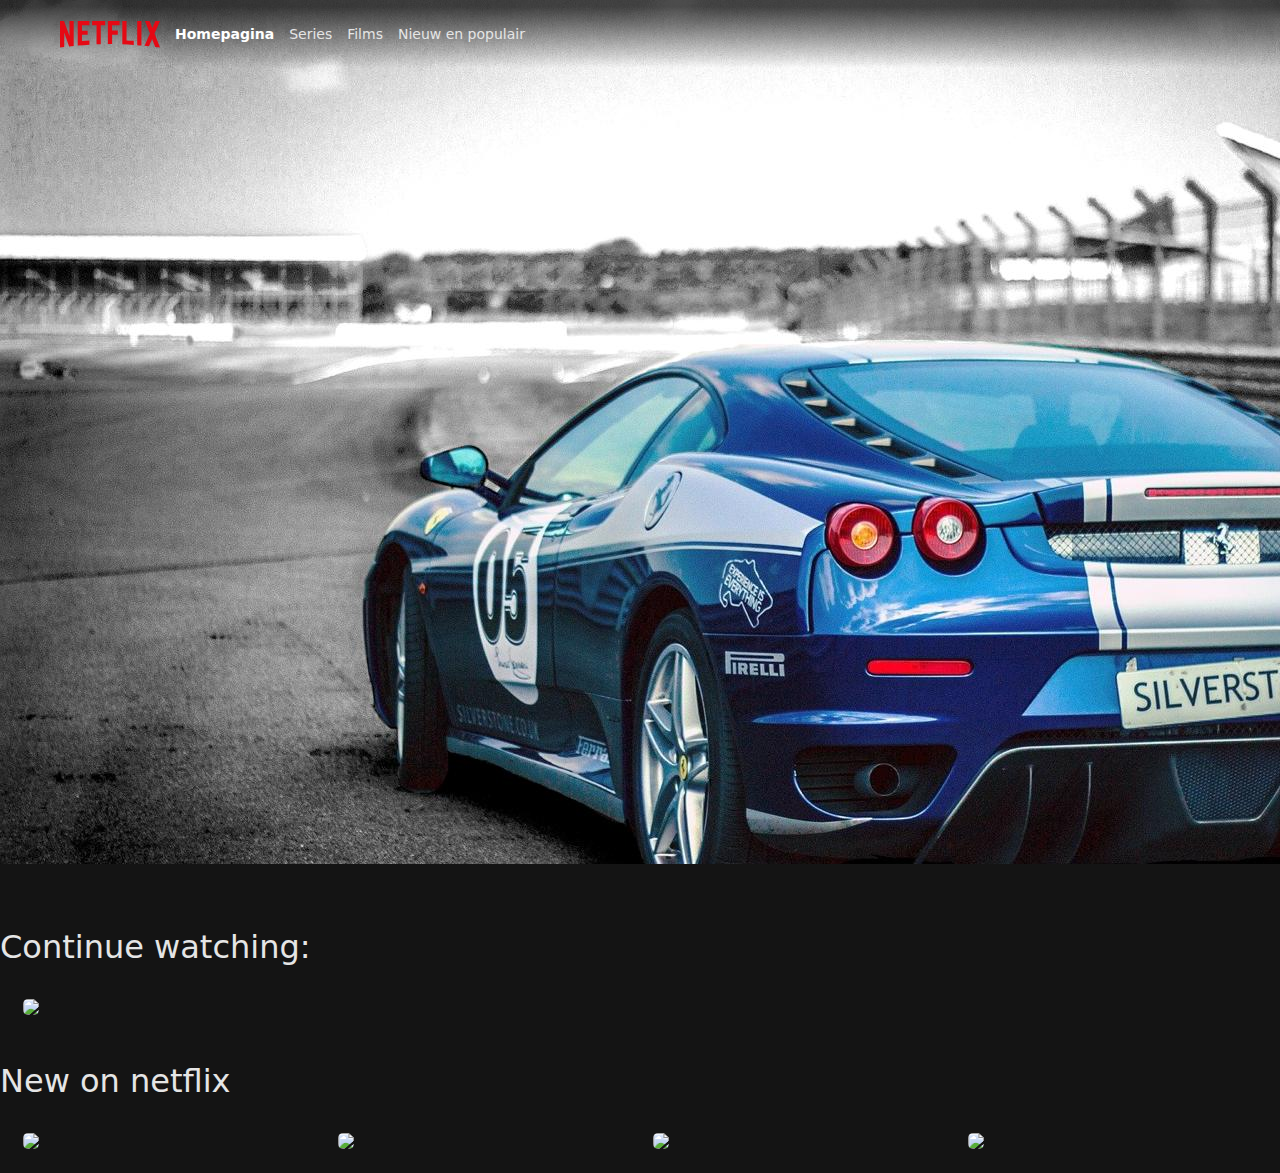
==== index.html @ 58ff9c5e "Merge branch 'main' of https://github.com/twin1nap/netflix_clone" ====
<!DOCTYPE html>
<html lang="en">

<head>
  <meta charset="UTF-8">
  <meta name="viewport" content="width=device-width, initial-scale=1.0">
  <title>Nepflix(jorannap.nl)</title>
  <link rel="stylesheet" href="css/style.css">
  <link href="https://cdn.jsdelivr.net/npm/bootstrap@5.3.3/dist/css/bootstrap.min.css" rel="stylesheet"
    integrity="sha384-QWTKZyjpPEjISv5WaRU9OFeRpok6YctnYmDr5pNlyT2bRjXh0JMhjY6hW+ALEwIH" crossorigin="anonymous">
  <link rel="icon" href="https://assets.nflxext.com/us/ffe/siteui/common/icons/nficon2023.ico">
</head>
<script src="https://cdn.jsdelivr.net/npm/bootstrap@5.3.3/dist/js/bootstrap.bundle.min.js" integrity="sha384-YvpcrYf0tY3lHB60NNkmXc5s9fDVZLESaAA55NDzOxhy9GkcIdslK1eN7N6jIeHz" crossorigin="anonymous"></script>

<body>
 <header>
    <nav>
        <a class="NavBarItem" href="../index.html"><img src="img/Netflix_logo.svg" alt=""></a>
        <a class="NavBarItem active" href="../index.html">Homepagina</a>
        <a class="NavBarItem" href="/Series/">Series</a>
        <a class="NavBarItem" href="Films/">Films</a>
        <a class="NavBarItem" href="/Nieuw&Polulair/">Nieuw en populair</a>

        
        
    </nav>
</header>
    <main class="main">
    </main>


  <h2>Continue watching:</h2>
  <div class="scroll-container">

    <a href="/player/index.html"><img src="https://occ-0-769-1490.1.nflxso.net/dnm/api/v6/Qs00mKCpRvrkl3HZAN5KwEL1kpE/[base64].webp?r=686"></a>
    <!-- <a href=""><img src="https://occ-0-769-1490.1.nflxso.net/dnm/api/v6/Qs00mKCpRvrkl3HZAN5KwEL1kpE/AAAABQAKgh8FkBehjq8VkQ8tlylwyK8IaPoX--cpp4GOUSpOG7ciz84zVwuUGQFCa-FRBaUJvj4pzecvG3KMAVx7PYoFDHYNQ7kr3sM.webp?r=1ac" alt=""></a>
    <a href="/player/index.html"><img src="https://occ-0-769-1490.1.nflxso.net/dnm/api/v6/Qs00mKCpRvrkl3HZAN5KwEL1kpE/[base64].webp?r=686"></a>
    <a href=""><img src="https://occ-0-769-1490.1.nflxso.net/dnm/api/v6/Qs00mKCpRvrkl3HZAN5KwEL1kpE/AAAABQAKgh8FkBehjq8VkQ8tlylwyK8IaPoX--cpp4GOUSpOG7ciz84zVwuUGQFCa-FRBaUJvj4pzecvG3KMAVx7PYoFDHYNQ7kr3sM.webp?r=1ac" alt=""></a>
    <a href="/player/index.html"><img src="https://occ-0-769-1490.1.nflxso.net/dnm/api/v6/Qs00mKCpRvrkl3HZAN5KwEL1kpE/[base64].webp?r=686"></a>
    <a href=""><img src="https://occ-0-769-1490.1.nflxso.net/dnm/api/v6/Qs00mKCpRvrkl3HZAN5KwEL1kpE/AAAABQAKgh8FkBehjq8VkQ8tlylwyK8IaPoX--cpp4GOUSpOG7ciz84zVwuUGQFCa-FRBaUJvj4pzecvG3KMAVx7PYoFDHYNQ7kr3sM.webp?r=1ac" alt=""></a>
    <a href="/player/index.html"><img src="https://occ-0-769-1490.1.nflxso.net/dnm/api/v6/Qs00mKCpRvrkl3HZAN5KwEL1kpE/[base64].webp?r=686"></a>
    <a href=""><img src="https://occ-0-769-1490.1.nflxso.net/dnm/api/v6/Qs00mKCpRvrkl3HZAN5KwEL1kpE/AAAABQAKgh8FkBehjq8VkQ8tlylwyK8IaPoX--cpp4GOUSpOG7ciz84zVwuUGQFCa-FRBaUJvj4pzecvG3KMAVx7PYoFDHYNQ7kr3sM.webp?r=1ac" alt=""></a> -->
</div>
<br>
<h2>New on netflix</h2>
<div class="scroll-container">
    <a href="/player/index.html"><img src="https://occ-0-769-1490.1.nflxso.net/dnm/api/v6/Qs00mKCpRvrkl3HZAN5KwEL1kpE/[base64].webp?r=686"></a>
    <a href=""><img src="https://occ-0-769-1490.1.nflxso.net/dnm/api/v6/Qs00mKCpRvrkl3HZAN5KwEL1kpE/AAAABQAKgh8FkBehjq8VkQ8tlylwyK8IaPoX--cpp4GOUSpOG7ciz84zVwuUGQFCa-FRBaUJvj4pzecvG3KMAVx7PYoFDHYNQ7kr3sM.webp?r=1ac" alt=""></a>
    <a href="/player/index.html"><img src="https://occ-0-769-1490.1.nflxso.net/dnm/api/v6/Qs00mKCpRvrkl3HZAN5KwEL1kpE/[base64].webp?r=686"></a>
    <a href=""><img src="https://occ-0-769-1490.1.nflxso.net/dnm/api/v6/Qs00mKCpRvrkl3HZAN5KwEL1kpE/AAAABQAKgh8FkBehjq8VkQ8tlylwyK8IaPoX--cpp4GOUSpOG7ciz84zVwuUGQFCa-FRBaUJvj4pzecvG3KMAVx7PYoFDHYNQ7kr3sM.webp?r=1ac" alt=""></a>
    <a href="/player/index.html"><img src="https://occ-0-769-1490.1.nflxso.net/dnm/api/v6/Qs00mKCpRvrkl3HZAN5KwEL1kpE/[base64].webp?r=686"></a>
    <a href=""><img src="https://occ-0-769-1490.1.nflxso.net/dnm/api/v6/Qs00mKCpRvrkl3HZAN5KwEL1kpE/AAAABQAKgh8FkBehjq8VkQ8tlylwyK8IaPoX--cpp4GOUSpOG7ciz84zVwuUGQFCa-FRBaUJvj4pzecvG3KMAVx7PYoFDHYNQ7kr3sM.webp?r=1ac" alt=""></a>
    <a href="/player/index.html"><img src="https://occ-0-769-1490.1.nflxso.net/dnm/api/v6/Qs00mKCpRvrkl3HZAN5KwEL1kpE/[base64].webp?r=686"></a>
    <a href=""><img src="https://occ-0-769-1490.1.nflxso.net/dnm/api/v6/Qs00mKCpRvrkl3HZAN5KwEL1kpE/AAAABQAKgh8FkBehjq8VkQ8tlylwyK8IaPoX--cpp4GOUSpOG7ciz84zVwuUGQFCa-FRBaUJvj4pzecvG3KMAVx7PYoFDHYNQ7kr3sM.webp?r=1ac" alt=""></a>
</div>
    <!-- <img src="https://placehold.co/400">
    <img src="https://placehold.co/400">
    <img src="https://placehold.co/400">
    <img src="https://placehold.co/400">
    <img src="https://placehold.co/400">
    <img src="https://placehold.co/400"> 
  </div>
  <br>
  <h2>New on Netflix:</h2>
  <div class="scroll-container">
    <img src="https://placehold.co/400">
    <img src="https://placehold.co/400">
    <img src="https://placehold.co/400">
    <img src="https://placehold.co/400">
    <img src="https://placehold.co/400">
    <img src="https://placehold.co/400">
    <img src="https://placehold.co/400">
    <img src="https://placehold.co/400">
    <img src="https://placehold.co/400">
    <img src="https://placehold.co/400"> -->






</body>

</html>
---- css/style.css ----
html {
    font-family: "Netflix-sans";
}
html body{
    background-color: #141414;
    color: #e5e5e5;
}
#player{
    width: 100%;
}
@font-face {
    font-family: 'Netflix-sans';
    src: url('/fonts/NetflixSans-Regular.otf')
}

body header{
    font-size: 14px;
    background-image: url(/img/20210618_114823761_iOS.jpg);
    height: 864px;
}
header nav{
    align-items: center;
    padding: 0 60px;
    background-image: linear-gradient(180deg, rgba(0, 0, 0, .7) 10%, transparent);
    height: 68px;
    
}
nav a{
    color: #e5e5e5;
    font-size: 14px;
    text-decoration: none;
    
}
nav a.active{
    color: #ffffff;
    font-weight: bold;
}

div.scroll-container {
    /* background-color: #333; */
    padding: 10px;
    display: flex;
    /* width: 100%; */
    overflow-x: auto; 
}

div.scroll-container a {
    padding: 10px;
    max-width: 100%;
    width: 230.125px;
    margin: 0 3px;
    
    /* background-image: url(https://occ-0-769-1490.1.nflxso.net/dnm/api/v6/Qs00mKCpRvrkl3HZAN5KwEL1kpE/[base64].webp?r=686); */
    
}
div.scroll-container img{
    border-radius: 5px;    
    width: 230.125px;
}


  
/* NAVIGATION MENU STYLING! */

nav {
    display: flex;  
    gap: 15px;  
    
}



a{
    text-decoration: none;
    color: white;
}

.dropdown {
    position: relative;
    display: inline-block;  /* dit zorgt ervoor zodat alleen als er over de tekst wordt gehovverd dan popt hij het menu uit. */

}

.dropdown > .NavBarItem {
    padding: 10px 15px;
    display: inline-block;
    color: white;
    text-decoration: none;
}

.Subnav {
    display: none;
    position: absolute;
    top: 100%;
    left: 0;
    background-color: black;
    padding: 10px;
}

.dropdown:hover > .Subnav {
    display: block;
}

.SubNavItem {
    color: white;
    text-decoration: none;
    display: block;
    padding: 8px 15px;
}


.SubNavItem:hover {
    background-color: black;
    color: white;
}

.main {
    background-color: black;
    margin: 5%;
}
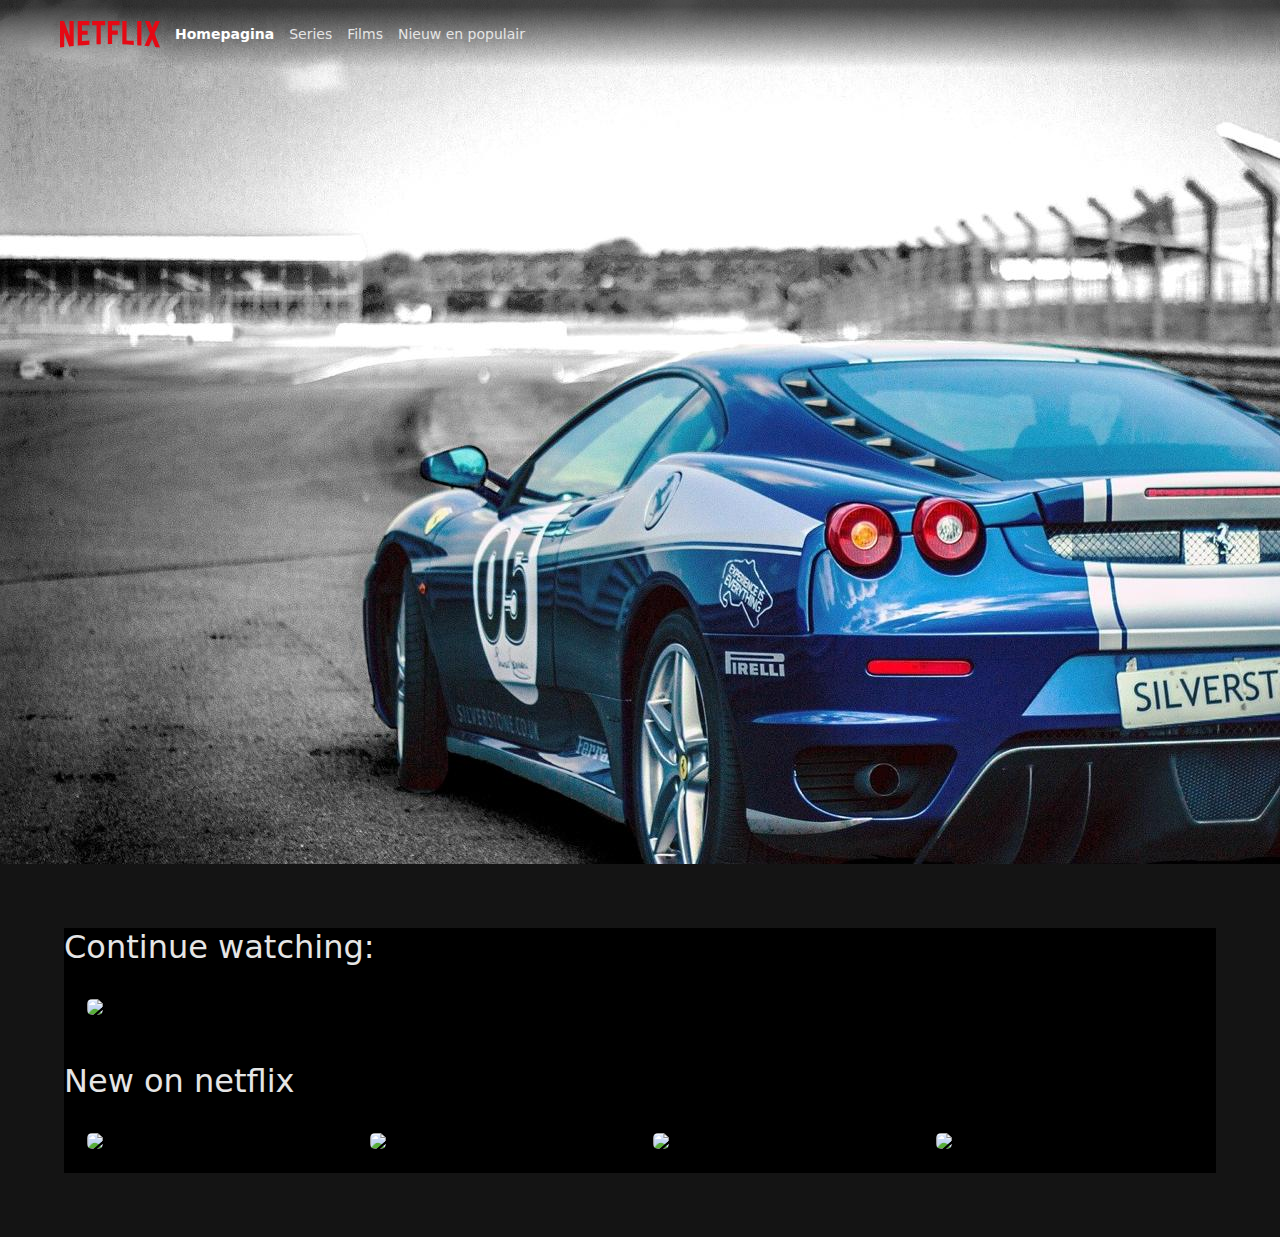
==== commit b272be4d: "margin works now" ====
--- a/index.html
+++ b/index.html
@@ -26,7 +26,7 @@
     </nav>
 </header>
     <main class="main">
-    </main>
+    
 
 
   <h2>Continue watching:</h2>
@@ -76,7 +76,7 @@
 
 
 
-
+  </main>
 
 
 </body>
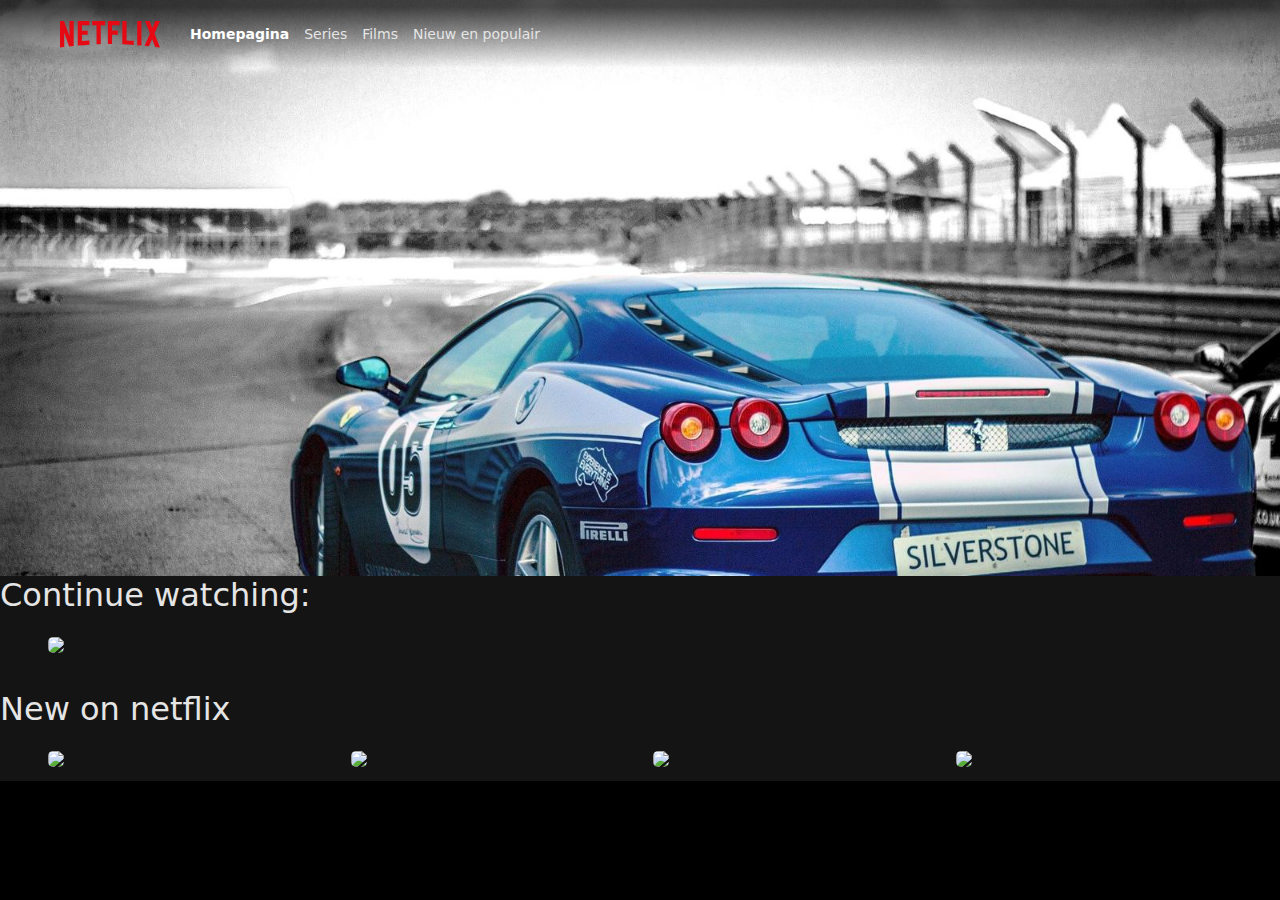
==== commit ce55e019: "your request of pushing the menu" ====
--- a/index.html
+++ b/index.html
@@ -14,16 +14,24 @@
 
 <body>
  <header>
-    <nav>
-        <a class="NavBarItem" href="../index.html"><img src="img/Netflix_logo.svg" alt=""></a>
-        <a class="NavBarItem active" href="../index.html">Homepagina</a>
-        <a class="NavBarItem" href="/Series/">Series</a>
-        <a class="NavBarItem" href="Films/">Films</a>
-        <a class="NavBarItem" href="/Nieuw&Polulair/">Nieuw en populair</a>
-
-        
-        
-    </nav>
+  <nav id="myTopnav" class="topnav">
+    <a class="NavBarItem" href="../index.html"><img src="img/Netflix_logo.svg" alt="Nepflix"></a>
+    <div class="HeaderItems"></div>
+    <a class="NavBarItem active" href="../index.html">Homepagina</a>
+    <a class="NavBarItem" href="/Series/">Series</a>
+    <a class="NavBarItem" href="/Films/">Films</a>
+    <a class="NavBarItem" href="/Nieuw&Polulair/">Nieuw en populair</a>
+    </div> </nav>
+    <!-- Dropdown netflix logo -->
+    <div class="dropdown">
+      <a class="NavBarItem"><img src="img/Netflix_logo.svg" alt="Nepflix"></a>
+      <div class="Subnav">
+        <a href="../index.html" class="SubNavItem">Homepagina</a>
+        <a href="/Series/" class="SubNavItem">Series</a>
+        <a href="/Films/" class="SubNavItem">Films</a>
+        <a href="/Nieuw&Polulair/" class="SubNavItem">Nieuw en populair</a>
+      </div>
+    </div>
 </header>
     <main class="main">
     
--- a/css/style.css
+++ b/css/style.css
@@ -1,44 +1,72 @@
+
+
 html {
+    background-color: black;
     font-family: "Netflix-sans";
 }
-html body{
+
+html body {
     background-color: #141414;
     color: #e5e5e5;
 }
-#player{
+
+.icon {
+    display: none;
+}
+
+#player {
     width: 100%;
 }
+
 @font-face {
     font-family: 'Netflix-sans';
     src: url('/fonts/NetflixSans-Regular.otf')
 }
 
-body header{
+body header {
     font-size: 14px;
     background-image: url(/img/20210618_114823761_iOS.jpg);
-    height: 864px;
-}
-header nav{
+    /* height: 864px; */
+    height: 45vw;
+    background-size: cover;
+}
+
+header nav {
     align-items: center;
     padding: 0 60px;
     background-image: linear-gradient(180deg, rgba(0, 0, 0, .7) 10%, transparent);
     height: 68px;
     
 }
-nav a{
+
+nav a {
     color: #e5e5e5;
     font-size: 14px;
     text-decoration: none;
     
 }
-nav a.active{
+
+nav a.active {
     color: #ffffff;
     font-weight: bold;
 }
+nav {
+    display: flex;  
+    gap: 15px;  
+    /* background-color: black;   */
+    padding: 0 35px;
+    display: flex;
+    overflow-x: auto;
+}
+
+.dropdown {
+    position: relative;
+    display: inline-block;
+}
 
 div.scroll-container {
     /* background-color: #333; */
-    padding: 10px;
+    padding:  0 35px;
     display: flex;
     /* width: 100%; */
     overflow-x: auto; 
@@ -49,72 +77,140 @@
     max-width: 100%;
     width: 230.125px;
     margin: 0 3px;
-    
-    /* background-image: url(https://occ-0-769-1490.1.nflxso.net/dnm/api/v6/Qs00mKCpRvrkl3HZAN5KwEL1kpE/[base64].webp?r=686); */
-    
-}
-div.scroll-container img{
-    border-radius: 5px;    
+}
+
+div.scroll-container img {
+    border-radius: 5px;
     width: 230.125px;
 }
 
-
-  
-/* NAVIGATION MENU STYLING! */
-
+/* NAVIGATION MENU STYLING */
 nav {
-    display: flex;  
-    gap: 15px;  
-    
-}
-
-
-
-a{
+    display: flex;
+    gap: 15px;
+}
+
+a {
     text-decoration: none;
     color: white;
 }
 
 .dropdown {
     position: relative;
-    display: inline-block;  /* dit zorgt ervoor zodat alleen als er over de tekst wordt gehovverd dan popt hij het menu uit. */
-
-}
-
-.dropdown > .NavBarItem {
+    display: none;
+}
+
+.dropdown  .NavBarItem {
     padding: 10px 15px;
     display: inline-block;
-    color: white;
-    text-decoration: none;
-}
-
-.Subnav {
-    display: none;
-    position: absolute;
-    top: 100%;
     left: 0;
     background-color: black;
     padding: 10px;
-}
-
-.dropdown:hover > .Subnav {
-    display: block;
-}
-
-.SubNavItem {
-    color: white;
-    text-decoration: none;
-    display: block;
-    padding: 8px 15px;
-}
-
-
-.SubNavItem:hover {
+    background-color: #333;
+    border-radius: 5px;
+    min-width: 180px;
+    margin-top: 5px;  
+}
+
+.dropdown:hover .Subnav 
+{
     background-color: black;
-    color: white;
-}
-
-.main {
-    background-color: black;
-    margin: 5%;
-}
+    color: #831010;
+}
+
+/* -----  Tablet styles ----- */
+@media screen and (max-width: 786px) {
+
+    .topnav {
+        padding: 0 20px;
+        height: 56px;
+        display: none;
+    }
+
+    nav a {
+        font-size: 12px;
+    }
+
+    div.scroll-container {
+        padding: 5px;
+    }
+
+    div.scroll-container a {
+        width: 180px;
+    }
+
+    div.scroll-container img {
+        width: 180px;
+    }
+
+    nav {
+        flex-direction: column;
+        align-items: center;
+    }
+
+    .dropdown > .NavBarItem {
+        padding: 8px 12px;
+    }
+
+    .Subnav {
+        position: static;
+        width: 100%;
+        display: none;
+    }
+
+    .dropdown:hover > .Subnav {
+        display: block;
+    }
+
+    .dropdown {
+        display: block;
+    }
+
+
+}
+
+/* ----- Mobile styles ----- */
+@media screen and (max-width: 425px) {
+
+    .topnav {
+        display: none;
+    
+    }
+
+    nav a {
+        font-size: 10px;
+    }
+
+    div.scroll-container {
+        padding: 5px;
+       
+    }
+
+    div.scroll-container a {
+        width: 150px;
+        margin: 5px;
+    }
+
+    div.scroll-container img {
+        width: 150px;
+    }
+
+    nav {
+        flex-direction: column;
+        align-items: center;
+    }
+
+    .dropdown > .NavBarItem {
+        padding: 8px 10px;
+    }
+
+    .Subnav {
+        position: static;
+        width: 100%;
+        display: none;
+    }
+
+    .dropdown:hover > .Subnav {
+        display: block;
+    }
+}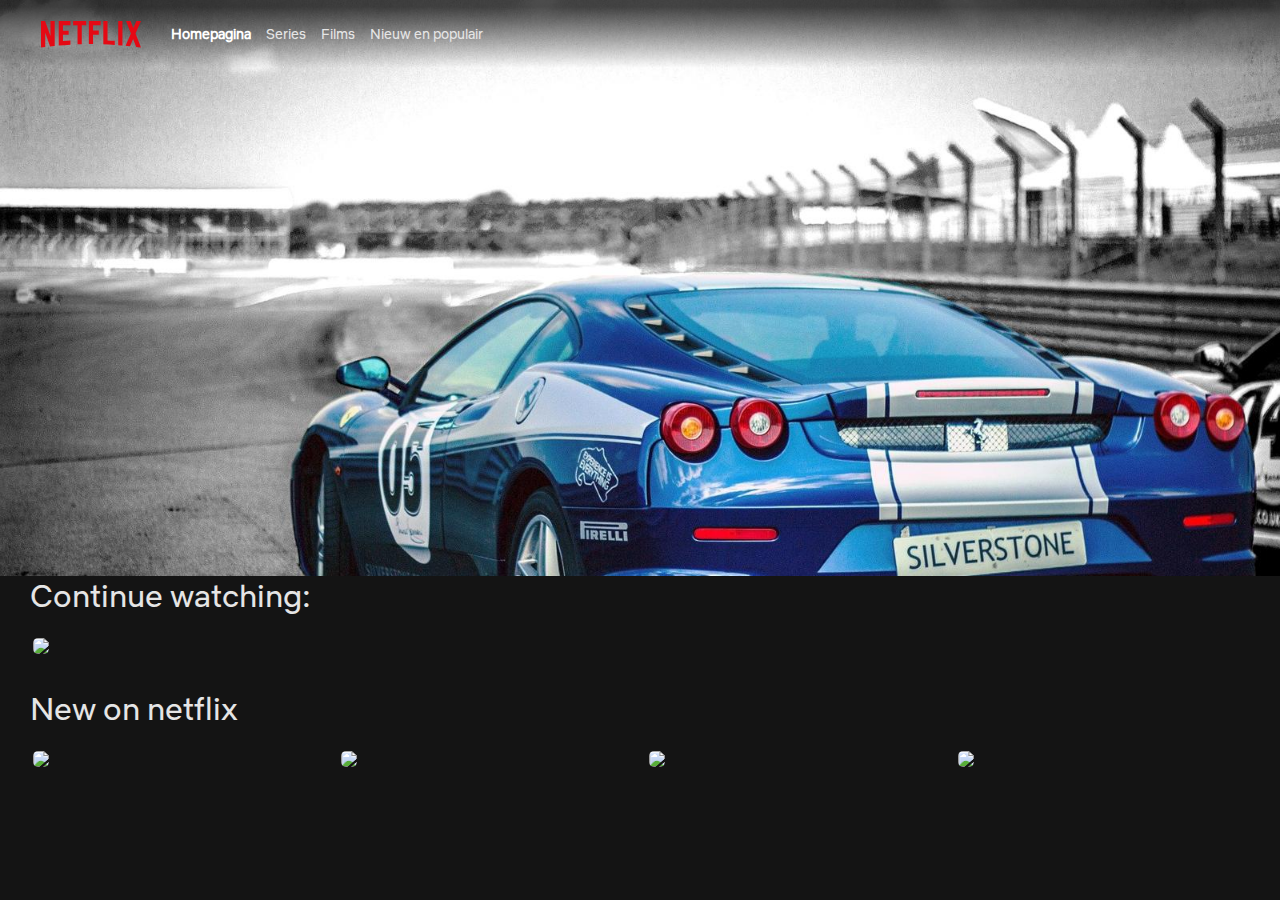
==== commit 5caeefc2: "some css fixes" ====
--- a/index.html
+++ b/index.html
@@ -14,24 +14,28 @@
 
 <body>
  <header>
-  <nav id="myTopnav" class="topnav">
+  <nav id="myTopnav" class="TopNav">
     <a class="NavBarItem" href="../index.html"><img src="img/Netflix_logo.svg" alt="Nepflix"></a>
     <div class="HeaderItems"></div>
     <a class="NavBarItem active" href="../index.html">Homepagina</a>
     <a class="NavBarItem" href="/Series/">Series</a>
     <a class="NavBarItem" href="/Films/">Films</a>
     <a class="NavBarItem" href="/Nieuw&Polulair/">Nieuw en populair</a>
-    </div> </nav>
+    </div>
+   </nav>
     <!-- Dropdown netflix logo -->
-    <div class="dropdown">
-      <a class="NavBarItem"><img src="img/Netflix_logo.svg" alt="Nepflix"></a>
-      <div class="Subnav">
-        <a href="../index.html" class="SubNavItem">Homepagina</a>
-        <a href="/Series/" class="SubNavItem">Series</a>
-        <a href="/Films/" class="SubNavItem">Films</a>
-        <a href="/Nieuw&Polulair/" class="SubNavItem">Nieuw en populair</a>
-      </div>
-    </div>
+<div class="dropdown">
+    <a class="NavBarItem logo" href="../index.html"><img src="img/Netflix_logo.svg" alt="Nepflix"></a>
+    <a class="btn-secondary dropdown-toggle" href="#" role="button" data-bs-toggle="dropdown" aria-expanded="false">
+        bladeren
+        </a>
+    <ul class="dropdown-menu">
+    <li><a href="" class="dropdown-item active">Homepagina</a></li>
+    <li><a href="/Series/" class="dropdown-item">Series</a></li>
+    <li><a href="/Films/" class="dropdown-item">Films</a></li>
+    <li><a href="/Nieuw&Polulair/" class="dropdown-item">Nieuw en populair</a></li>
+    </ul>
+</div>
 </header>
     <main class="main">
     
--- a/css/style.css
+++ b/css/style.css
@@ -1,11 +1,11 @@
 
-
-html {
-    background-color: black;
-    font-family: "Netflix-sans";
+@font-face {
+    font-family: 'Netflix-sans';
+    src: url('/fonts/NetflixSans-Regular.otf')
 }
 
 html body {
+    font-family: "Netflix-sans";
     background-color: #141414;
     color: #e5e5e5;
 }
@@ -18,10 +18,6 @@
     width: 100%;
 }
 
-@font-face {
-    font-family: 'Netflix-sans';
-    src: url('/fonts/NetflixSans-Regular.otf')
-}
 
 body header {
     font-size: 14px;
@@ -31,10 +27,10 @@
     background-size: cover;
 }
 
-header nav {
+header nav, .dropdown {
+    background-image: linear-gradient(180deg, rgba(0, 0, 0, .7) 10%, transparent);
     align-items: center;
-    padding: 0 60px;
-    background-image: linear-gradient(180deg, rgba(0, 0, 0, .7) 10%, transparent);
+    padding: 0 3.192%;
     height: 68px;
     
 }
@@ -46,7 +42,7 @@
     
 }
 
-nav a.active {
+nav .active , .dropdown .active {
     color: #ffffff;
     font-weight: bold;
 }
@@ -59,24 +55,22 @@
     overflow-x: auto;
 }
 
-.dropdown {
-    position: relative;
-    display: inline-block;
+h2{
+    margin: 2.34%; /* 45px on full hd like it was before */
 }
-
 div.scroll-container {
     /* background-color: #333; */
-    padding:  0 35px;
+    padding:  0 1.82%; /* 35px on full hd like it was before */
     display: flex;
     /* width: 100%; */
     overflow-x: auto; 
 }
 
 div.scroll-container a {
-    padding: 10px;
+    padding: 0.52%; /*10px */
     max-width: 100%;
     width: 230.125px;
-    margin: 0 3px;
+    margin: 3px
 }
 
 div.scroll-container img {
@@ -95,20 +89,33 @@
     color: white;
 }
 
-.dropdown {
+.dropdown{
     position: relative;
     display: none;
+}
+.dropdown a{
+    color: #ffffff;
+    text-decoration: none;
+    font-family: "Netflix-sans";
+    font-size: 8.76px;
+}
+.dropdown .dropdown-item{
+    color: #b3b3b3;
+
+}
+ul.dropdown-menu{
+    background-color: #000000e6;
+    padding: 5px;
+    font-size: 13px;
 }
 
 .dropdown  .NavBarItem {
     padding: 10px 15px;
     display: inline-block;
     left: 0;
-    background-color: black;
-    padding: 10px;
-    background-color: #333;
+    padding: 10px; 
     border-radius: 5px;
-    min-width: 180px;
+    min-width: 140px;
     margin-top: 5px;  
 }
 
@@ -118,99 +125,11 @@
     color: #831010;
 }
 
-/* -----  Tablet styles ----- */
-@media screen and (max-width: 786px) {
-
-    .topnav {
-        padding: 0 20px;
-        height: 56px;
+@media screen and (max-width: 786px){
+    .TopNav{
         display: none;
     }
-
-    nav a {
-        font-size: 12px;
-    }
-
-    div.scroll-container {
-        padding: 5px;
-    }
-
-    div.scroll-container a {
-        width: 180px;
-    }
-
-    div.scroll-container img {
-        width: 180px;
-    }
-
-    nav {
-        flex-direction: column;
-        align-items: center;
-    }
-
-    .dropdown > .NavBarItem {
-        padding: 8px 12px;
-    }
-
-    .Subnav {
-        position: static;
-        width: 100%;
-        display: none;
-    }
-
-    .dropdown:hover > .Subnav {
-        display: block;
-    }
-
-    .dropdown {
-        display: block;
-    }
-
-
-}
-
-/* ----- Mobile styles ----- */
-@media screen and (max-width: 425px) {
-
-    .topnav {
-        display: none;
-    
-    }
-
-    nav a {
-        font-size: 10px;
-    }
-
-    div.scroll-container {
-        padding: 5px;
-       
-    }
-
-    div.scroll-container a {
-        width: 150px;
-        margin: 5px;
-    }
-
-    div.scroll-container img {
-        width: 150px;
-    }
-
-    nav {
-        flex-direction: column;
-        align-items: center;
-    }
-
-    .dropdown > .NavBarItem {
-        padding: 8px 10px;
-    }
-
-    .Subnav {
-        position: static;
-        width: 100%;
-        display: none;
-    }
-
-    .dropdown:hover > .Subnav {
+    .dropdown{
         display: block;
     }
 }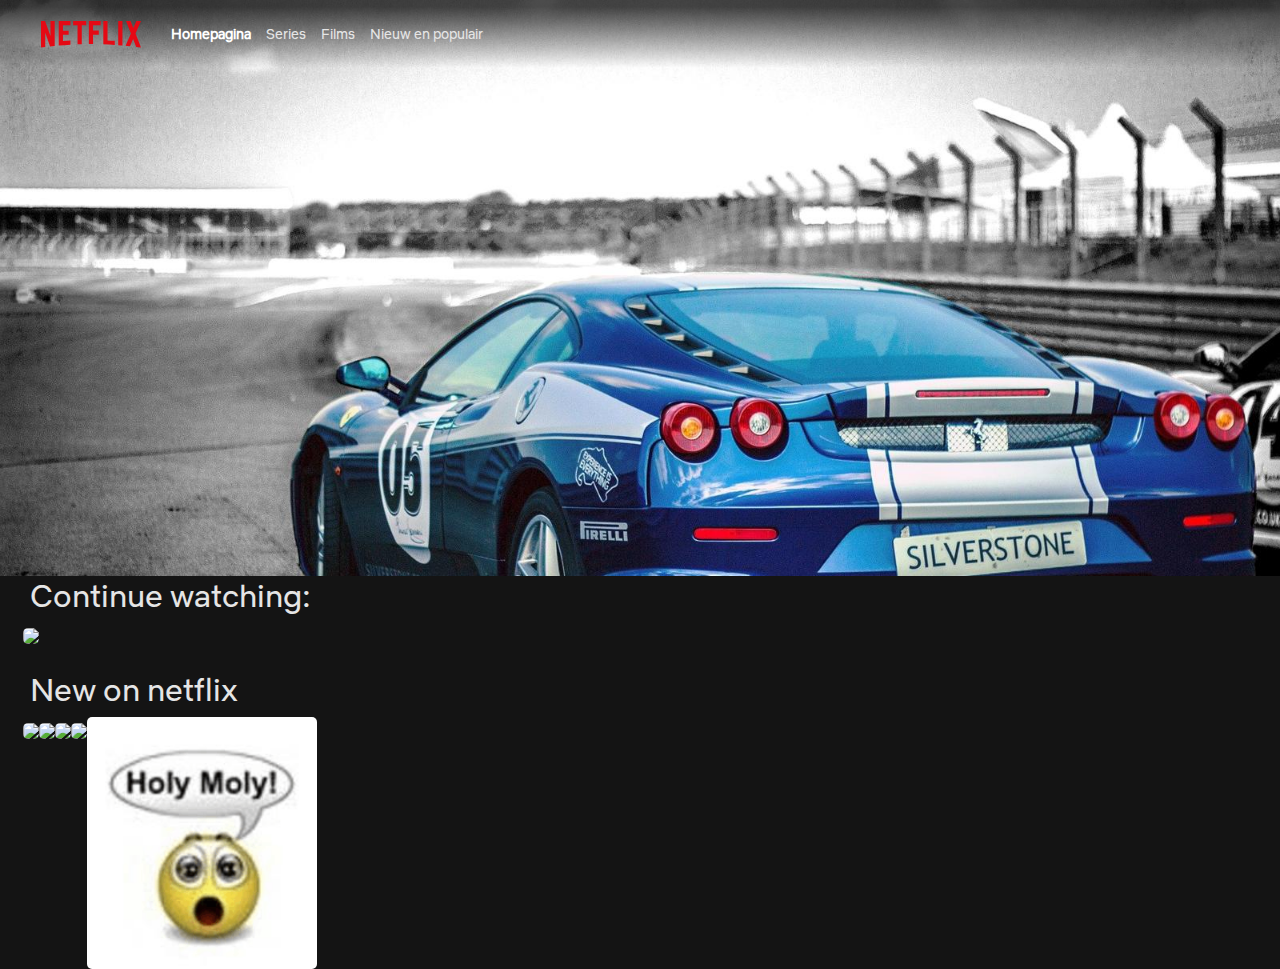
==== commit 58b1ce51: "final push 4 ever" ====
--- a/index.html
+++ b/index.html
@@ -15,22 +15,22 @@
 <body>
  <header>
   <nav id="myTopnav" class="TopNav">
-    <a class="NavBarItem" href="../index.html"><img src="img/Netflix_logo.svg" alt="Nepflix"></a>
+    <a class="NavBarItem" href="../"><img src="img/Netflix_logo.svg" alt="Nepflix"></a>
     <div class="HeaderItems"></div>
-    <a class="NavBarItem active" href="../index.html">Homepagina</a>
+    <a class="NavBarItem active" href="../">Homepagina</a>
     <a class="NavBarItem" href="/Series/">Series</a>
     <a class="NavBarItem" href="/Films/">Films</a>
     <a class="NavBarItem" href="/Nieuw&Polulair/">Nieuw en populair</a>
     </div>
    </nav>
-    <!-- Dropdown netflix logo -->
+    <!-- Dropdown -->
 <div class="dropdown">
-    <a class="NavBarItem logo" href="../index.html"><img src="img/Netflix_logo.svg" alt="Nepflix"></a>
+    <a class="NavBarItem logo" href="../"><img src="img/Netflix_logo.svg" alt="Nepflix"></a>
     <a class="btn-secondary dropdown-toggle" href="#" role="button" data-bs-toggle="dropdown" aria-expanded="false">
         bladeren
         </a>
     <ul class="dropdown-menu">
-    <li><a href="" class="dropdown-item active">Homepagina</a></li>
+      <li><a href="../" class="dropdown-item active">Homepagina</a></li>
     <li><a href="/Series/" class="dropdown-item">Series</a></li>
     <li><a href="/Films/" class="dropdown-item">Films</a></li>
     <li><a href="/Nieuw&Polulair/" class="dropdown-item">Nieuw en populair</a></li>
@@ -44,7 +44,7 @@
   <h2>Continue watching:</h2>
   <div class="scroll-container">
 
-    <a href="/player/index.html"><img src="https://occ-0-769-1490.1.nflxso.net/dnm/api/v6/Qs00mKCpRvrkl3HZAN5KwEL1kpE/[base64].webp?r=686"></a>
+    <a href="/Films/im_batu_khan.mp4"><img src="https://occ-0-769-1490.1.nflxso.net/dnm/api/v6/Qs00mKCpRvrkl3HZAN5KwEL1kpE/[base64].webp?r=686"> </a>
     <!-- <a href=""><img src="https://occ-0-769-1490.1.nflxso.net/dnm/api/v6/Qs00mKCpRvrkl3HZAN5KwEL1kpE/AAAABQAKgh8FkBehjq8VkQ8tlylwyK8IaPoX--cpp4GOUSpOG7ciz84zVwuUGQFCa-FRBaUJvj4pzecvG3KMAVx7PYoFDHYNQ7kr3sM.webp?r=1ac" alt=""></a>
     <a href="/player/index.html"><img src="https://occ-0-769-1490.1.nflxso.net/dnm/api/v6/Qs00mKCpRvrkl3HZAN5KwEL1kpE/[base64].webp?r=686"></a>
     <a href=""><img src="https://occ-0-769-1490.1.nflxso.net/dnm/api/v6/Qs00mKCpRvrkl3HZAN5KwEL1kpE/AAAABQAKgh8FkBehjq8VkQ8tlylwyK8IaPoX--cpp4GOUSpOG7ciz84zVwuUGQFCa-FRBaUJvj4pzecvG3KMAVx7PYoFDHYNQ7kr3sM.webp?r=1ac" alt=""></a>
@@ -57,14 +57,15 @@
 <h2>New on netflix</h2>
 <div class="scroll-container">
     <a href="/player/index.html"><img src="https://occ-0-769-1490.1.nflxso.net/dnm/api/v6/Qs00mKCpRvrkl3HZAN5KwEL1kpE/[base64].webp?r=686"></a>
-    <a href=""><img src="https://occ-0-769-1490.1.nflxso.net/dnm/api/v6/Qs00mKCpRvrkl3HZAN5KwEL1kpE/AAAABQAKgh8FkBehjq8VkQ8tlylwyK8IaPoX--cpp4GOUSpOG7ciz84zVwuUGQFCa-FRBaUJvj4pzecvG3KMAVx7PYoFDHYNQ7kr3sM.webp?r=1ac" alt=""></a>
+    <a href="../netflix_clone/Films/im batu khan.mp4"><img src="https://occ-0-769-1490.1.nflxso.net/dnm/api/v6/Qs00mKCpRvrkl3HZAN5KwEL1kpE/AAAABQAKgh8FkBehjq8VkQ8tlylwyK8IaPoX--cpp4GOUSpOG7ciz84zVwuUGQFCa-FRBaUJvj4pzecvG3KMAVx7PYoFDHYNQ7kr3sM.webp?r=1ac" alt=""></a>
     <a href="/player/index.html"><img src="https://occ-0-769-1490.1.nflxso.net/dnm/api/v6/Qs00mKCpRvrkl3HZAN5KwEL1kpE/[base64].webp?r=686"></a>
     <a href=""><img src="https://occ-0-769-1490.1.nflxso.net/dnm/api/v6/Qs00mKCpRvrkl3HZAN5KwEL1kpE/AAAABQAKgh8FkBehjq8VkQ8tlylwyK8IaPoX--cpp4GOUSpOG7ciz84zVwuUGQFCa-FRBaUJvj4pzecvG3KMAVx7PYoFDHYNQ7kr3sM.webp?r=1ac" alt=""></a>
     <a href="/player/index.html"><img src="https://occ-0-769-1490.1.nflxso.net/dnm/api/v6/Qs00mKCpRvrkl3HZAN5KwEL1kpE/[base64].webp?r=686"></a>
     <a href=""><img src="https://occ-0-769-1490.1.nflxso.net/dnm/api/v6/Qs00mKCpRvrkl3HZAN5KwEL1kpE/AAAABQAKgh8FkBehjq8VkQ8tlylwyK8IaPoX--cpp4GOUSpOG7ciz84zVwuUGQFCa-FRBaUJvj4pzecvG3KMAVx7PYoFDHYNQ7kr3sM.webp?r=1ac" alt=""></a>
     <a href="/player/index.html"><img src="https://occ-0-769-1490.1.nflxso.net/dnm/api/v6/Qs00mKCpRvrkl3HZAN5KwEL1kpE/[base64].webp?r=686"></a>
     <a href=""><img src="https://occ-0-769-1490.1.nflxso.net/dnm/api/v6/Qs00mKCpRvrkl3HZAN5KwEL1kpE/AAAABQAKgh8FkBehjq8VkQ8tlylwyK8IaPoX--cpp4GOUSpOG7ciz84zVwuUGQFCa-FRBaUJvj4pzecvG3KMAVx7PYoFDHYNQ7kr3sM.webp?r=1ac" alt=""></a>
-</div>
+ <a href="Films/im_batu_khan.mp4"><img src="img/holeymoley.png">
+ </div> 
     <!-- <img src="https://placehold.co/400">
     <img src="https://placehold.co/400">
     <img src="https://placehold.co/400">
@@ -86,7 +87,7 @@
     <img src="https://placehold.co/400">
     <img src="https://placehold.co/400"> -->
 
-
+    
 
   </main>
 
--- a/css/style.css
+++ b/css/style.css
@@ -4,10 +4,30 @@
     src: url('/fonts/NetflixSans-Regular.otf')
 }
 
+iframe {
+    width: 100%;
+    height: 500px; 
+    max-width: 100%;
+}
+
+
 html body {
     font-family: "Netflix-sans";
     background-color: #141414;
     color: #e5e5e5;
+}
+
+.movie.modal-content{
+    color: #ffffff;
+    background-color: #181818;
+    max-width: 90vw;
+}
+.movie.modal-content div{
+    border-bottom: none;
+    border-top: none;
+}
+.btn-close.dark{
+    filter: var(--bs-btn-close-white-filter);
 }
 
 .icon {
@@ -63,14 +83,17 @@
     padding:  0 1.82%; /* 35px on full hd like it was before */
     display: flex;
     /* width: 100%; */
+    overflow: visible;
     overflow-x: auto; 
+    overflow-y: visible; /* so you can overflow*/
+    flex-wrap: nowrap; /* so it does not forse the child to stay inside*/
 }
 
-div.scroll-container a {
-    padding: 0.52%; /*10px */
+div.scroll-container button {
+    padding: calc(0.52% -3px); /*10px */
     max-width: 100%;
     width: 230.125px;
-    margin: 3px
+    margin: 0 3px;
 }
 
 div.scroll-container img {
@@ -119,10 +142,10 @@
     margin-top: 5px;  
 }
 
-.dropdown:hover .Subnav 
-{
-    background-color: black;
-    color: #831010;
+button{
+    padding: 0;
+    background-color: rgba(0, 0, 0, 0);
+    border: none;
 }
 
 @media screen and (max-width: 786px){
@@ -132,4 +155,17 @@
     .dropdown{
         display: block;
     }
-}+}
+
+
+.zoom {
+
+    transition: transform 2s;
+
+  }
+  
+  .zoom:hover {
+    -ms-transform: scale(1.5); /* IE 9 */
+    -webkit-transform: scale(150); /* Safari 3-8 */
+    transform: scale(2); 
+  }